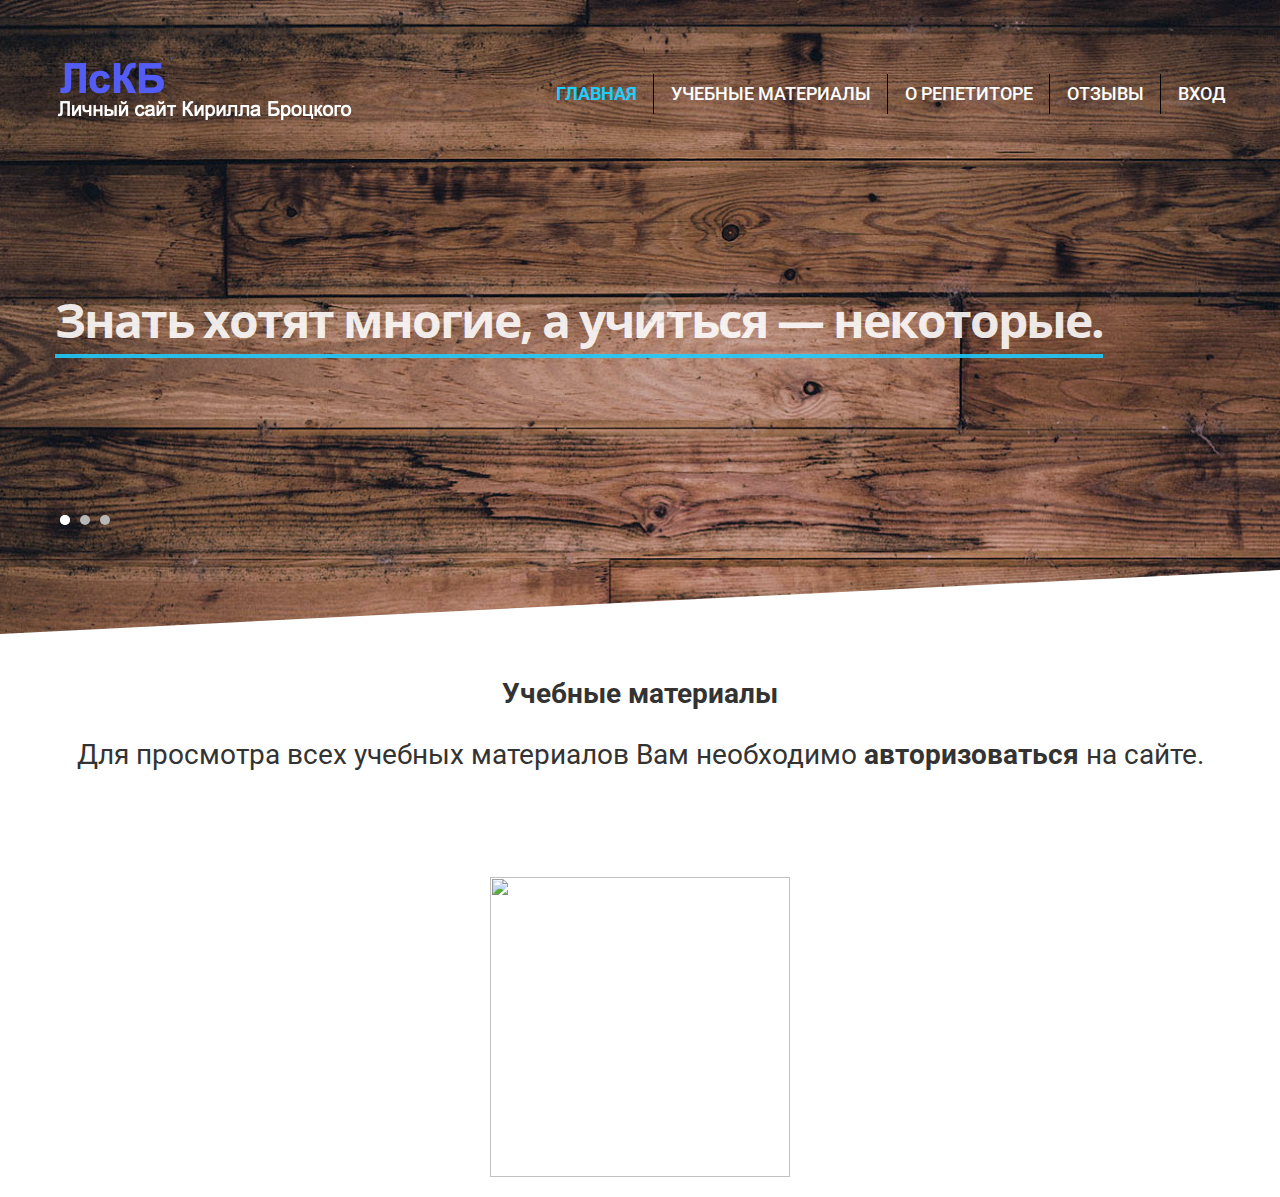
==== about.html @ 9c69829a "Add files via upload" ====
<!DOCTYPE html>
<html lang="ru">
  <head>
   <meta name="yandex-verification" content="836b2659dc3b352d" />
   
   <meta http-equiv="Content-Type" content="text/html; charset=utf-8">
    <link rel="stylesheet" href="nicepage.css" media="screen">
<link rel="stylesheet" href="Главная.css" media="screen">
   
    
    <link id="u-theme-google-font" rel="stylesheet" href="https://fonts.googleapis.com/css?family=Roboto:100,100i,300,300i,400,400i,500,500i,700,700i,900,900i|Open+Sans:300,300i,400,400i,600,600i,700,700i,800,800i">
    <link id="u-page-google-font" rel="stylesheet" href="https://fonts.googleapis.com/css?family=Lobster:400">
    
      <link rel="icon" type="image/x-icon" href="assets/img/favicon.png">
      
		<title>ЛсКБ</title>
		<meta charset="utf-8" />
		<meta name="viewport" content="width=device-width, initial-scale=1.0">
		<link rel="stylesheet" type="text/css" href="css/bootstrap.css">
		<link rel="stylesheet" type="text/css" href="css/font-awesome.css">
		<link rel='stylesheet' id='camera-css'  href='css/camera.css' type='text/css' media='all'>

		<link rel="stylesheet" type="text/css" href="css/slicknav.css">
		<link rel="stylesheet" href="css/prettyPhoto.css" type="text/css" media="screen" title="prettyPhoto main stylesheet" charset="utf-8" />
		<link rel="stylesheet" type="text/css" href="css/style.css">
		
		
		<script type="text/javascript" src="js/jquery-1.8.3.min.js"></script>

		<link href='http://fonts.googleapis.com/css?family=Roboto:400,300,700|Open+Sans:700' rel='stylesheet' type='text/css'>
		<script type="text/javascript" src="js/jquery.mobile.customized.min.js"></script>
		<script type="text/javascript" src="js/jquery.easing.1.3.js"></script> 
		<script type="text/javascript" src="js/camera.min.js"></script>
		<script type="text/javascript" src="js/myscript.js"></script>
		<script src="js/sorting.js" type="text/javascript"></script>
		<script src="js/jquery.isotope.js" type="text/javascript"></script>
		<!--script type="text/javascript" src="js/jquery.nav.js"></script-->
		

		<script>
			jQuery(function(){
					jQuery('#camera_wrap_1').camera({
					transPeriod: 500,
					time: 3000,
					height: '490px',
					thumbnails: false,
					pagination: true,
					playPause: false,
					loader: false,
					navigation: false,
					hover: false
				});
			});
		</script>
		
      
	</head>
	<body>
    
    <!--home start-->
    
    <div id="home">
    	<div class="headerLine">
	<div id="menuF" class="default">
		<div class="container">
			<div class="row">
				<div class="logo col-md-4">
					<div>
						<a href="index.html">
							<img src="images/logo.png">
						</a>
					</div>
				</div>
				<div class="col-md-8">
					<div class="navmenu"style="text-align: center;">
						<ul id="menu">
							<li class="active" ><a href="index.html"><h4><b>Главная</b></h4></a></li>
                            <li><a href="#about"><h4>Учебные материалы</h4></a></li>
							<li><a href="index.html#about"><h4>О репетиторе</h4></a></li>
                            <li><a href="%D0%9E%D1%82%D0%B7%D1%8B%D0%B2%D1%8B.html"><h4>Отзывы</h4></a></li>
                            <li><a href="%D0%92%D1%85%D0%BE%D0%B4.html"><h4>Вход</h4></a></li>
							<!--li class="last"><a href="#contact">Contact</a></li>
							<!--li><a href="#features">Features</a></li-->
						</ul>
					</div>
				</div>
			</div>
		</div>
	</div>
		<div class="container">
			<div class="row wrap">
				<div class="col-md-12 gallery"> 
						<div class="camera_wrap camera_white_skin" id="camera_wrap_1">
							<div data-thumb="" data-src="images/slides/blank.gif">
								<div class="img-responsive camera_caption fadeFromBottom">
                                    <h2><font size="7">Знать хотят многие, а учиться — некоторые.</font></h2>
								</div>
							</div>
							<div data-thumb="" data-src="images/slides/blank.gif">
								<div class="img-responsive camera_caption fadeFromBottom">
                                    <h2><font size="7">Чему бы ты ни учился — учишься для себя.</font></h2>
								</div>
							</div>
							<div data-thumb="" data-src="images/slides/blank.gif">
								<div class="img-responsive camera_caption fadeFromBottom">
									<h2><font size="7">Только мудрые учатся на своих ошибках.</font></h2>
								</div>
							</div>
						</div><!-- #camera_wrap_1 -->
				</div>
			</div>
		</div>
	</div>
        <div class="container">
			<div class="row">
				<div class="col-md-12 cBusiness">
                    <h3><b>Учебные материалы</b> <br><br> Для просмотра всех учебных материалов Вам необходимо <b>авторизоваться</b> на сайте.  <br><br></h3>
					
				</div>
			</div>
		</div>
        
		<div class="container">
			<div class="row">
				<div class="col-md-12 cBusiness">
                    <br>
<p class="center-img">
    <a href="%D0%92%D1%85%D0%BE%D0%B4.html"><img src="images/60-605538_it-security-clip-art-music-player-icon-round.png" width="300" height="300"></a></p>
				</div>
                <br>
			</div>
		</div>
        
		   
        </div>

          
              
	<script src="js/jquery.prettyPhoto.js" type="text/javascript" charset="utf-8"></script>
	<script src="js/bootstrap.min.js"></script>
	<script src="js/jquery.slicknav.js"></script>
	<script>
			$(document).ready(function(){
			$(".bhide").click(function(){
				$(".hideObj").slideDown();
				$(this).hide(); //.attr()
				return false;
			});
			$(".bhide2").click(function(){
				$(".container.hideObj2").slideDown();
				$(this).hide(); // .attr()
				return false;
			});
				
			$('.heart').mouseover(function(){
					$(this).find('i').removeClass('fa-heart-o').addClass('fa-heart');
				}).mouseout(function(){
					$(this).find('i').removeClass('fa-heart').addClass('fa-heart-o');
				});
				
				function sdf_FTS(_number,_decimal,_separator)
				{
				var decimal=(typeof(_decimal)!='undefined')?_decimal:2;
				var separator=(typeof(_separator)!='undefined')?_separator:'';
				var r=parseFloat(_number)
				var exp10=Math.pow(10,decimal);
				r=Math.round(r*exp10)/exp10;
				rr=Number(r).toFixed(decimal).toString().split('.');
				b=rr[0].replace(/(\d{1,3}(?=(\d{3})+(?:\.\d|\b)))/g,"\$1"+separator);
				r=(rr[1]?b+'.'+rr[1]:b);

				return r;
}
				
			setTimeout(function(){
					$('#counter').text('0');
					$('#counter1').text('0');
					$('#counter2').text('0');
					setInterval(function(){
						
						var curval=parseInt($('#counter').text());
						var curval1=parseInt($('#counter1').text().replace(' ',''));
						var curval2=parseInt($('#counter2').text());
						if(curval<=88){
							$('#counter').text(curval+1);
						}
						if(curval1<=63){
							$('#counter1').text(sdf_FTS((curval1+1),0,' '));
						}
						if(curval2<=38){
							$('#counter2').text(curval2+1);
						}
					}, 2);
					
				}, 500);
			});
	</script>
	<script type="text/javascript">
	jQuery(document).ready(function(){
		jQuery('#menu').slicknav();
		
	});
	</script>
	
	<script type="text/javascript">
    $(document).ready(function(){
       
        var $menu = $("#menuF");
            
        $(window).scroll(function(){
            if ( $(this).scrollTop() > 100 && $menu.hasClass("default") ){
                $menu.fadeOut('fast',function(){
                    $(this).removeClass("default")
                           .addClass("fixed transbg")
                           .fadeIn('fast');
                });
            } else if($(this).scrollTop() <= 100 && $menu.hasClass("fixed")) {
                $menu.fadeOut('fast',function(){
                    $(this).removeClass("fixed transbg")
                           .addClass("default")
                           .fadeIn('fast');
                });
            }
        });
	});
    //jQuery
	</script>
	<script>
		/*menu*/
		function calculateScroll() {
			var contentTop      =   [];
			var contentBottom   =   [];
			var winTop      =   $(window).scrollTop();
			var rangeTop    =   200;
			var rangeBottom =   500;
			$('.navmenu').find('a').each(function(){
				contentTop.push( $( $(this).attr('href') ).offset().top );
				contentBottom.push( $( $(this).attr('href') ).offset().top + $( $(this).attr('href') ).height() );
			})
			$.each( contentTop, function(i){
				if ( winTop > contentTop[i] - rangeTop && winTop < contentBottom[i] - rangeBottom ){
					$('.navmenu li')
					.removeClass('active')
					.eq(i).addClass('active');				
				}
			})
		};
		
		$(document).ready(function(){
			calculateScroll();
			$(window).scroll(function(event) {
				calculateScroll();
			});
			$('.navmenu ul li a').click(function() {  
				$('html, body').animate({scrollTop: $(this.hash).offset().top - 80}, 800);
				return false;
			});
		});		
	</script>	
	<script type="text/javascript" charset="utf-8">

		jQuery(document).ready(function(){
			jQuery(".pretty a[rel^='prettyPhoto']").prettyPhoto({animation_speed:'normal',theme:'light_square',slideshow:3000, autoplay_slideshow: true, social_tools: ''});
			
		});
	</script>




	</body>
	
</html>
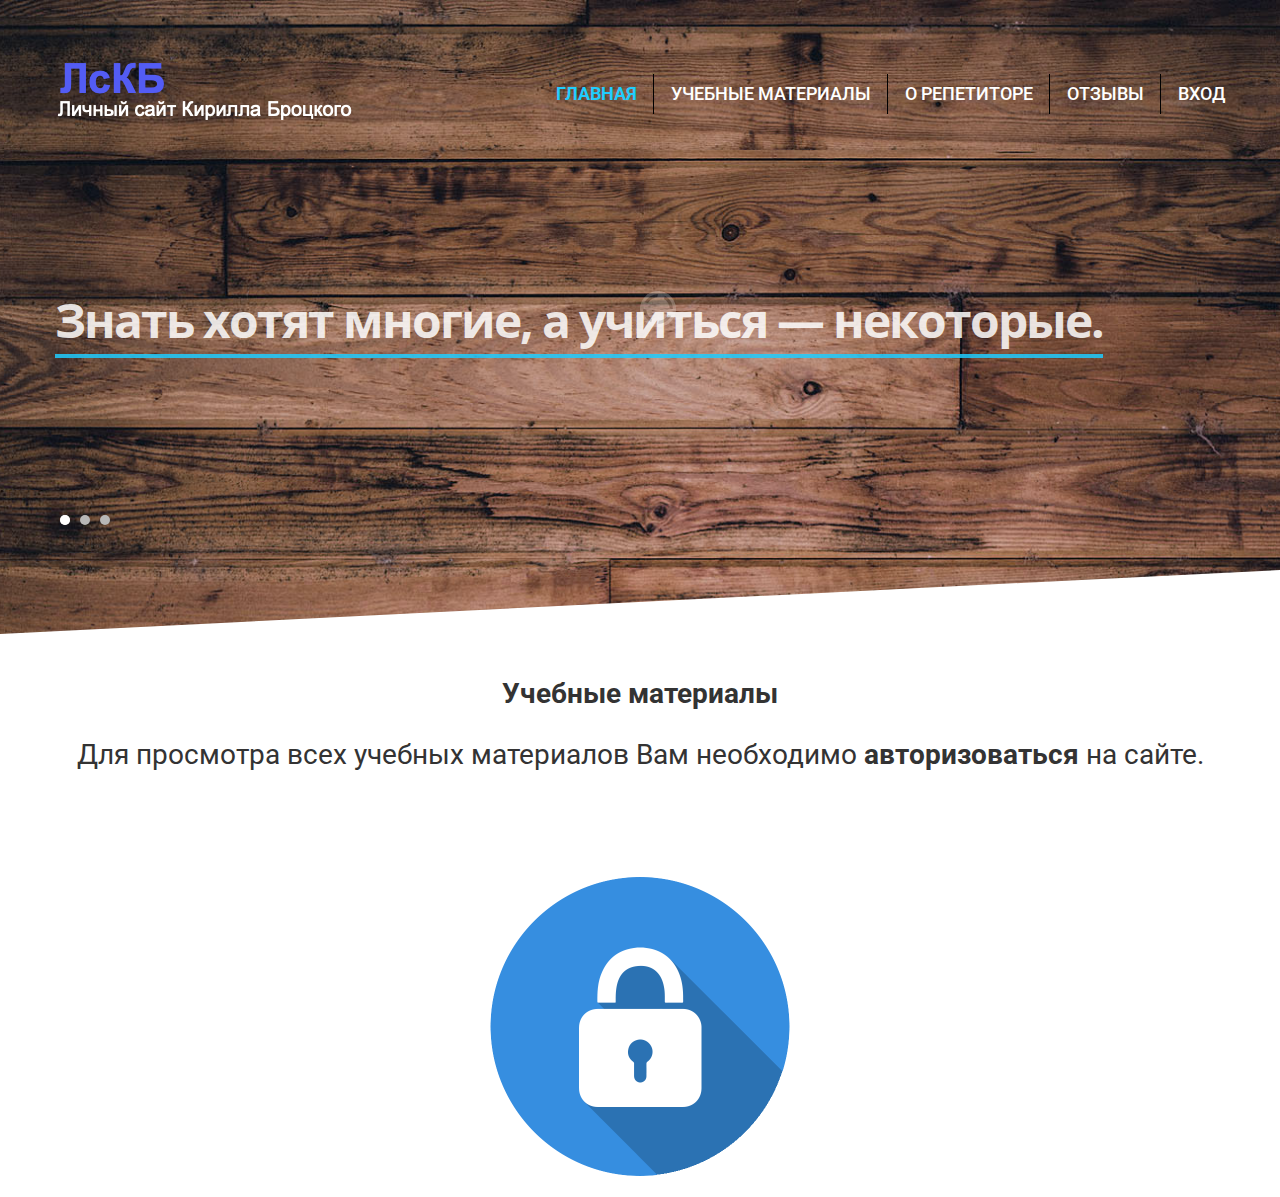
==== commit c18ae877: "Update about.html" ====
--- a/about.html
+++ b/about.html
@@ -13,7 +13,7 @@
     
       <link rel="icon" type="image/x-icon" href="assets/img/favicon.png">
       
-		<title>ЛсКБ</title>
+		<title>ЛсКБ123</title>
 		<meta charset="utf-8" />
 		<meta name="viewport" content="width=device-width, initial-scale=1.0">
 		<link rel="stylesheet" type="text/css" href="css/bootstrap.css">
@@ -270,4 +270,4 @@
 
 	</body>
 	
-</html>+</html>
